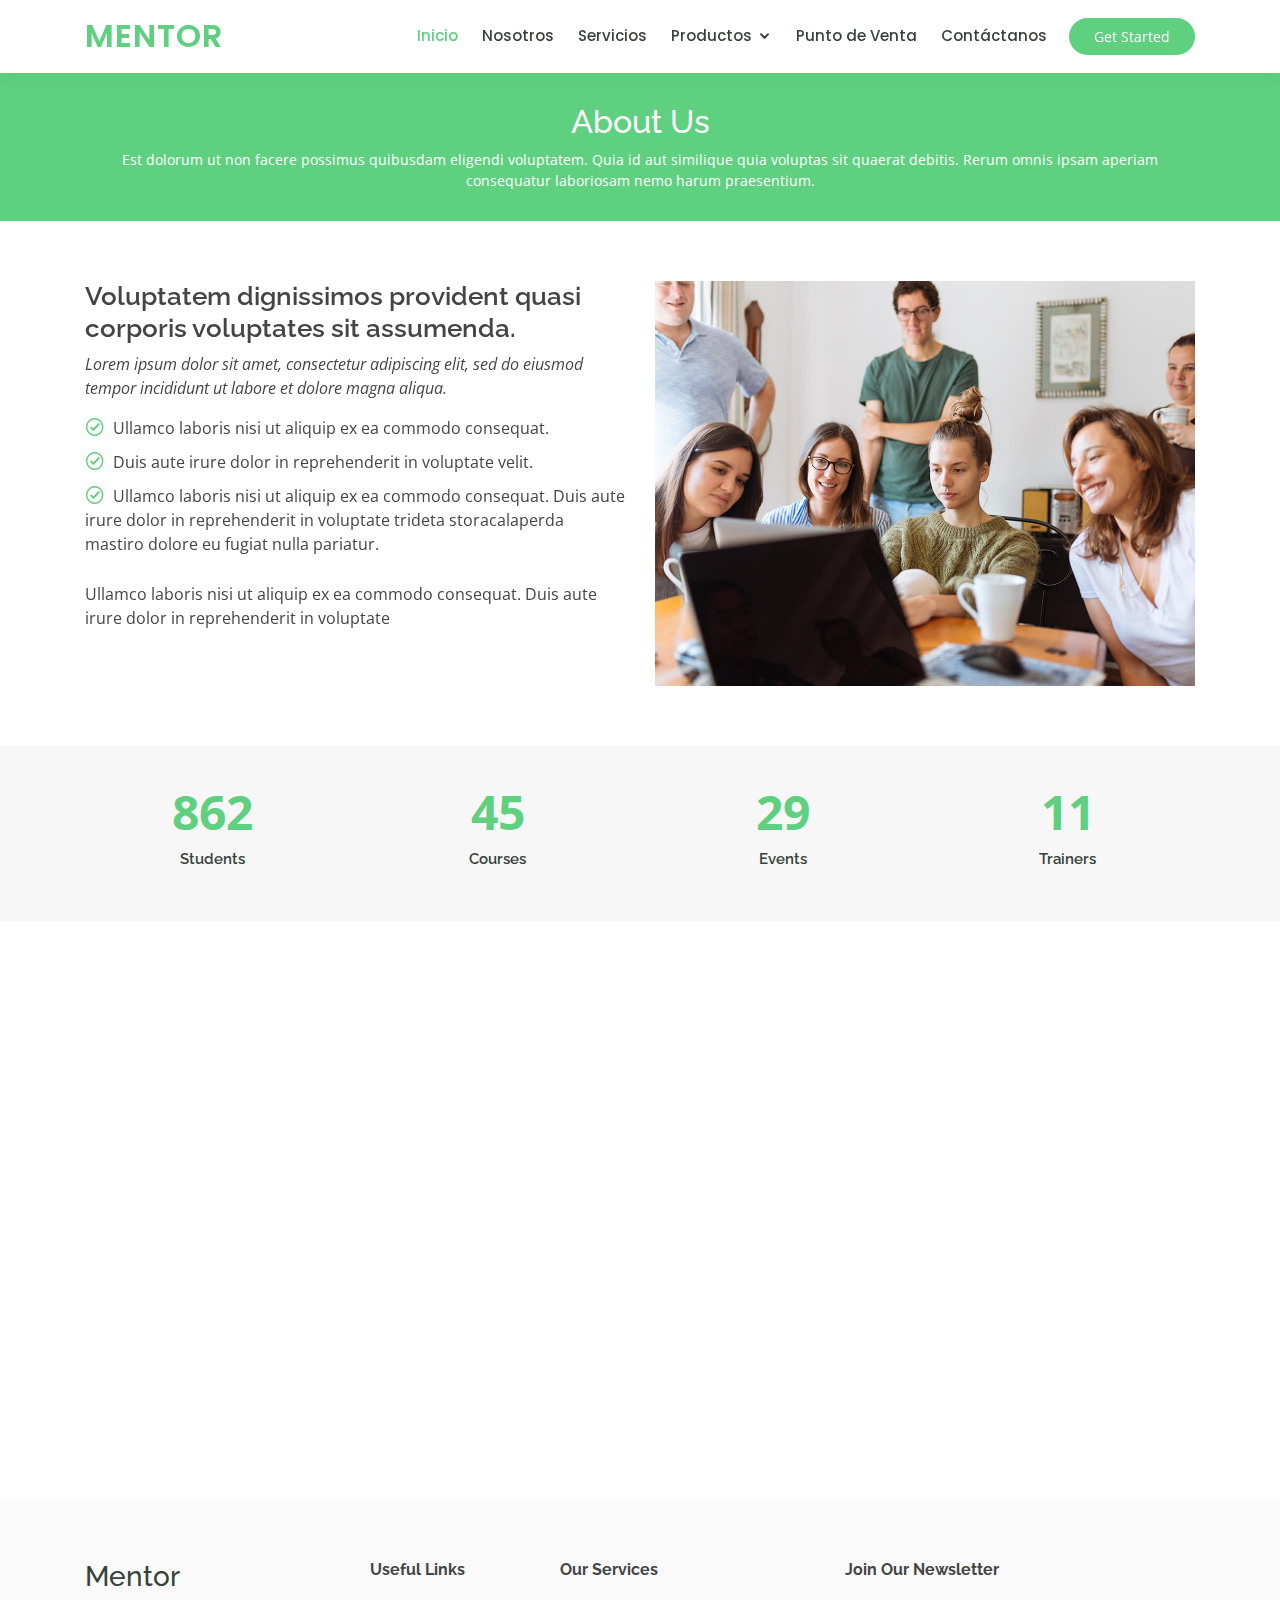
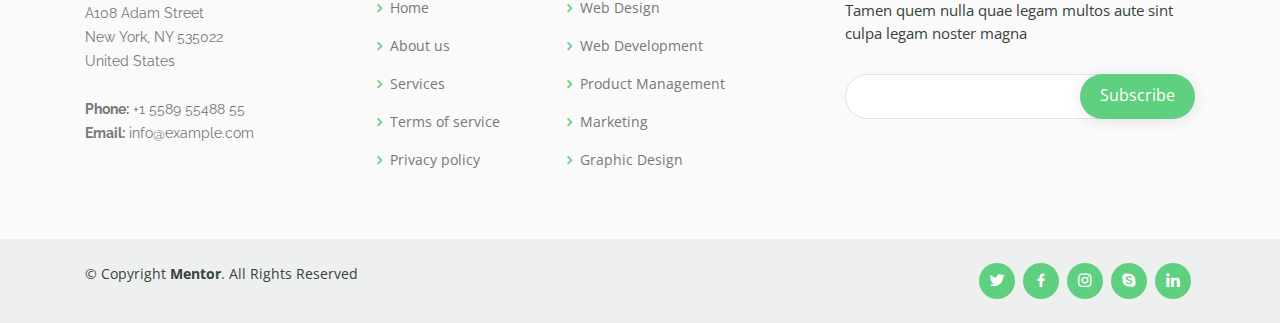
==== about.html @ 775a9166 "menu" ====
<!DOCTYPE html>
<html lang="en">

<head>
  <meta charset="utf-8">
  <meta content="width=device-width, initial-scale=1.0" name="viewport">

  <title>Meison Homecenter - Nosotros</title>
  <meta content="" name="descriptison">
  <meta content="" name="keywords">

  <!-- Favicons -->
  <link href="assets/img/favicon.png" rel="icon">
  <link href="assets/img/apple-touch-icon.png" rel="apple-touch-icon">

  <!-- Google Fonts -->
  <link href="https://fonts.googleapis.com/css?family=Open+Sans:300,300i,400,400i,600,600i,700,700i|Raleway:300,300i,400,400i,500,500i,600,600i,700,700i|Poppins:300,300i,400,400i,500,500i,600,600i,700,700i" rel="stylesheet">

  <!-- Vendor CSS Files -->
  <link href="assets/vendor/bootstrap/css/bootstrap.min.css" rel="stylesheet">
  <link href="assets/vendor/icofont/icofont.min.css" rel="stylesheet">
  <link href="assets/vendor/boxicons/css/boxicons.min.css" rel="stylesheet">
  <link href="assets/vendor/remixicon/remixicon.css" rel="stylesheet">
  <link href="assets/vendor/owl.carousel/assets/owl.carousel.min.css" rel="stylesheet">
  <link href="assets/vendor/animate.css/animate.min.css" rel="stylesheet">
  <link href="assets/vendor/aos/aos.css" rel="stylesheet">

  <!-- Template Main CSS File -->
  <link href="assets/css/style.css" rel="stylesheet">

  <!-- =======================================================
  * Template Name: Mentor - v2.1.0
  * Template URL: https://bootstrapmade.com/mentor-free-education-bootstrap-theme/
  * Author: BootstrapMade.com
  * License: https://bootstrapmade.com/license/
  ======================================================== -->
</head>

<body>

  <!-- ======= Header ======= -->
  <header id="header" class="fixed-top">
    <div class="container d-flex align-items-center">

      <h1 class="logo mr-auto"><a href="index.html">Mentor</a></h1>
      <!-- Uncomment below if you prefer to use an image logo -->
      <!-- <a href="index.html" class="logo mr-auto"><img src="assets/img/logo.png" alt="" class="img-fluid"></a>-->

      <nav class="nav-menu d-none d-lg-block">
        <ul>
          <li class="active"><a href="index.html">Inicio</a></li>
          <li><a href="about.html">Nosotros</a></li>
         
          <li><a href="trainers.html">Servicios</a></li>
          
          <li class="drop-down"><a href="">Productos</a>
            <ul>
              <li><a href="#">Subacategotia</a></li>
              <li class="drop-down"><a href="#">Sub 1</a>
                <ul>
                  <li><a href="productos.html">Producto1</a></li>
                  <li><a href="#">Producto1</a></li>
                  <li><a href="#">Producto2</a></li>
                  <li><a href="#">Producto3</a></li>
                  <li><a href="#">Producto4</a></li>
                </ul>
              </li>
              <li><a href="#">Sub 2</a></li>
              <li><a href="#">Sub 3</a></li>
              <li><a href="#">Sub 4</a></li>
            </ul>
          </li>
          <li><a href="courses.html">Punto de Venta</a></li>
          <li><a href="contact.html">Contáctanos</a></li>

        </ul>
      </nav><!-- .nav-menu -->

      <a href="courses.html" class="get-started-btn">Get Started</a>

    </div>
  </header><!-- End Header -->

  <main id="main">
    <!-- ======= Breadcrumbs ======= -->
    <div class="breadcrumbs" data-aos="fade-in">
      <div class="container">
        <h2>About Us</h2>
        <p>Est dolorum ut non facere possimus quibusdam eligendi voluptatem. Quia id aut similique quia voluptas sit quaerat debitis. Rerum omnis ipsam aperiam consequatur laboriosam nemo harum praesentium. </p>
      </div>
    </div><!-- End Breadcrumbs -->

    <!-- ======= About Section ======= -->
    <section id="about" class="about">
      <div class="container" data-aos="fade-up">

        <div class="row">
          <div class="col-lg-6 order-1 order-lg-2" data-aos="fade-left" data-aos-delay="100">
            <img src="assets/img/about.jpg" class="img-fluid" alt="">
          </div>
          <div class="col-lg-6 pt-4 pt-lg-0 order-2 order-lg-1 content">
            <h3>Voluptatem dignissimos provident quasi corporis voluptates sit assumenda.</h3>
            <p class="font-italic">
              Lorem ipsum dolor sit amet, consectetur adipiscing elit, sed do eiusmod tempor incididunt ut labore et dolore
              magna aliqua.
            </p>
            <ul>
              <li><i class="icofont-check-circled"></i> Ullamco laboris nisi ut aliquip ex ea commodo consequat.</li>
              <li><i class="icofont-check-circled"></i> Duis aute irure dolor in reprehenderit in voluptate velit.</li>
              <li><i class="icofont-check-circled"></i> Ullamco laboris nisi ut aliquip ex ea commodo consequat. Duis aute irure dolor in reprehenderit in voluptate trideta storacalaperda mastiro dolore eu fugiat nulla pariatur.</li>
            </ul>
            <p>
              Ullamco laboris nisi ut aliquip ex ea commodo consequat. Duis aute irure dolor in reprehenderit in voluptate
            </p>

          </div>
        </div>

      </div>
    </section><!-- End About Section -->

    <!-- ======= Counts Section ======= -->
    <section id="counts" class="counts section-bg">
      <div class="container">

        <div class="row counters">

          <div class="col-lg-3 col-6 text-center">
            <span data-toggle="counter-up">1232</span>
            <p>Students</p>
          </div>

          <div class="col-lg-3 col-6 text-center">
            <span data-toggle="counter-up">64</span>
            <p>Courses</p>
          </div>

          <div class="col-lg-3 col-6 text-center">
            <span data-toggle="counter-up">42</span>
            <p>Events</p>
          </div>

          <div class="col-lg-3 col-6 text-center">
            <span data-toggle="counter-up">15</span>
            <p>Trainers</p>
          </div>

        </div>

      </div>
    </section><!-- End Counts Section -->

    <!-- ======= Testimonials Section ======= -->
    <section id="testimonials" class="testimonials">
      <div class="container" data-aos="fade-up">

        <div class="section-title">
          <h2>Testimonials</h2>
          <p>What are they saying</p>
        </div>

        <div class="owl-carousel testimonials-carousel" data-aos="zoom-in" data-aos-delay="100">

          <div class="testimonial-wrap">
            <div class="testimonial-item">
              <img src="assets/img/testimonials/testimonials-1.jpg" class="testimonial-img" alt="">
              <h3>Saul Goodman</h3>
              <h4>Ceo &amp; Founder</h4>
              <p>
                <i class="bx bxs-quote-alt-left quote-icon-left"></i>
                Proin iaculis purus consequat sem cure digni ssim donec porttitora entum suscipit rhoncus. Accusantium quam, ultricies eget id, aliquam eget nibh et. Maecen aliquam, risus at semper.
                <i class="bx bxs-quote-alt-right quote-icon-right"></i>
              </p>
            </div>
          </div>

          <div class="testimonial-wrap">
            <div class="testimonial-item">
              <img src="assets/img/testimonials/testimonials-2.jpg" class="testimonial-img" alt="">
              <h3>Sara Wilsson</h3>
              <h4>Designer</h4>
              <p>
                <i class="bx bxs-quote-alt-left quote-icon-left"></i>
                Export tempor illum tamen malis malis eram quae irure esse labore quem cillum quid cillum eram malis quorum velit fore eram velit sunt aliqua noster fugiat irure amet legam anim culpa.
                <i class="bx bxs-quote-alt-right quote-icon-right"></i>
              </p>
            </div>
          </div>

          <div class="testimonial-wrap">
            <div class="testimonial-item">
              <img src="assets/img/testimonials/testimonials-3.jpg" class="testimonial-img" alt="">
              <h3>Jena Karlis</h3>
              <h4>Store Owner</h4>
              <p>
                <i class="bx bxs-quote-alt-left quote-icon-left"></i>
                Enim nisi quem export duis labore cillum quae magna enim sint quorum nulla quem veniam duis minim tempor labore quem eram duis noster aute amet eram fore quis sint minim.
                <i class="bx bxs-quote-alt-right quote-icon-right"></i>
              </p>
            </div>
          </div>

          <div class="testimonial-wrap">
            <div class="testimonial-item">
              <img src="assets/img/testimonials/testimonials-4.jpg" class="testimonial-img" alt="">
              <h3>Matt Brandon</h3>
              <h4>Freelancer</h4>
              <p>
                <i class="bx bxs-quote-alt-left quote-icon-left"></i>
                Fugiat enim eram quae cillum dolore dolor amet nulla culpa multos export minim fugiat minim velit minim dolor enim duis veniam ipsum anim magna sunt elit fore quem dolore labore illum veniam.
                <i class="bx bxs-quote-alt-right quote-icon-right"></i>
              </p>
            </div>
          </div>

          <div class="testimonial-wrap">
            <div class="testimonial-item">
              <img src="assets/img/testimonials/testimonials-5.jpg" class="testimonial-img" alt="">
              <h3>John Larson</h3>
              <h4>Entrepreneur</h4>
              <p>
                <i class="bx bxs-quote-alt-left quote-icon-left"></i>
                Quis quorum aliqua sint quem legam fore sunt eram irure aliqua veniam tempor noster veniam enim culpa labore duis sunt culpa nulla illum cillum fugiat legam esse veniam culpa fore nisi cillum quid.
                <i class="bx bxs-quote-alt-right quote-icon-right"></i>
              </p>
            </div>
          </div>

        </div>

      </div>
    </section><!-- End Testimonials Section -->

  </main><!-- End #main -->

  <!-- ======= Footer ======= -->
  <footer id="footer">

    <div class="footer-top">
      <div class="container">
        <div class="row">

          <div class="col-lg-3 col-md-6 footer-contact">
            <h3>Mentor</h3>
            <p>
              A108 Adam Street <br>
              New York, NY 535022<br>
              United States <br><br>
              <strong>Phone:</strong> +1 5589 55488 55<br>
              <strong>Email:</strong> info@example.com<br>
            </p>
          </div>

          <div class="col-lg-2 col-md-6 footer-links">
            <h4>Useful Links</h4>
            <ul>
              <li><i class="bx bx-chevron-right"></i> <a href="#">Home</a></li>
              <li><i class="bx bx-chevron-right"></i> <a href="#">About us</a></li>
              <li><i class="bx bx-chevron-right"></i> <a href="#">Services</a></li>
              <li><i class="bx bx-chevron-right"></i> <a href="#">Terms of service</a></li>
              <li><i class="bx bx-chevron-right"></i> <a href="#">Privacy policy</a></li>
            </ul>
          </div>

          <div class="col-lg-3 col-md-6 footer-links">
            <h4>Our Services</h4>
            <ul>
              <li><i class="bx bx-chevron-right"></i> <a href="#">Web Design</a></li>
              <li><i class="bx bx-chevron-right"></i> <a href="#">Web Development</a></li>
              <li><i class="bx bx-chevron-right"></i> <a href="#">Product Management</a></li>
              <li><i class="bx bx-chevron-right"></i> <a href="#">Marketing</a></li>
              <li><i class="bx bx-chevron-right"></i> <a href="#">Graphic Design</a></li>
            </ul>
          </div>

          <div class="col-lg-4 col-md-6 footer-newsletter">
            <h4>Join Our Newsletter</h4>
            <p>Tamen quem nulla quae legam multos aute sint culpa legam noster magna</p>
            <form action="" method="post">
              <input type="email" name="email"><input type="submit" value="Subscribe">
            </form>
          </div>

        </div>
      </div>
    </div>

    <div class="container d-md-flex py-4">

      <div class="mr-md-auto text-center text-md-left">
        <div class="copyright">
          &copy; Copyright <strong><span>Mentor</span></strong>. All Rights Reserved
        </div>
        
      </div>
      <div class="social-links text-center text-md-right pt-3 pt-md-0">
        <a href="#" class="twitter"><i class="bx bxl-twitter"></i></a>
        <a href="#" class="facebook"><i class="bx bxl-facebook"></i></a>
        <a href="#" class="instagram"><i class="bx bxl-instagram"></i></a>
        <a href="#" class="google-plus"><i class="bx bxl-skype"></i></a>
        <a href="#" class="linkedin"><i class="bx bxl-linkedin"></i></a>
      </div>
    </div>
  </footer><!-- End Footer -->

  <a href="#" class="back-to-top"><i class="bx bx-up-arrow-alt"></i></a>
  <div id="preloader"></div>

  <!-- Vendor JS Files -->
  <script src="assets/vendor/jquery/jquery.min.js"></script>
  <script src="assets/vendor/bootstrap/js/bootstrap.bundle.min.js"></script>
  <script src="assets/vendor/jquery.easing/jquery.easing.min.js"></script>
  <script src="assets/vendor/php-email-form/validate.js"></script>
  <script src="assets/vendor/waypoints/jquery.waypoints.min.js"></script>
  <script src="assets/vendor/counterup/counterup.min.js"></script>
  <script src="assets/vendor/owl.carousel/owl.carousel.min.js"></script>
  <script src="assets/vendor/aos/aos.js"></script>

  <!-- Template Main JS File -->
  <script src="assets/js/main.js"></script>

</body>

</html>
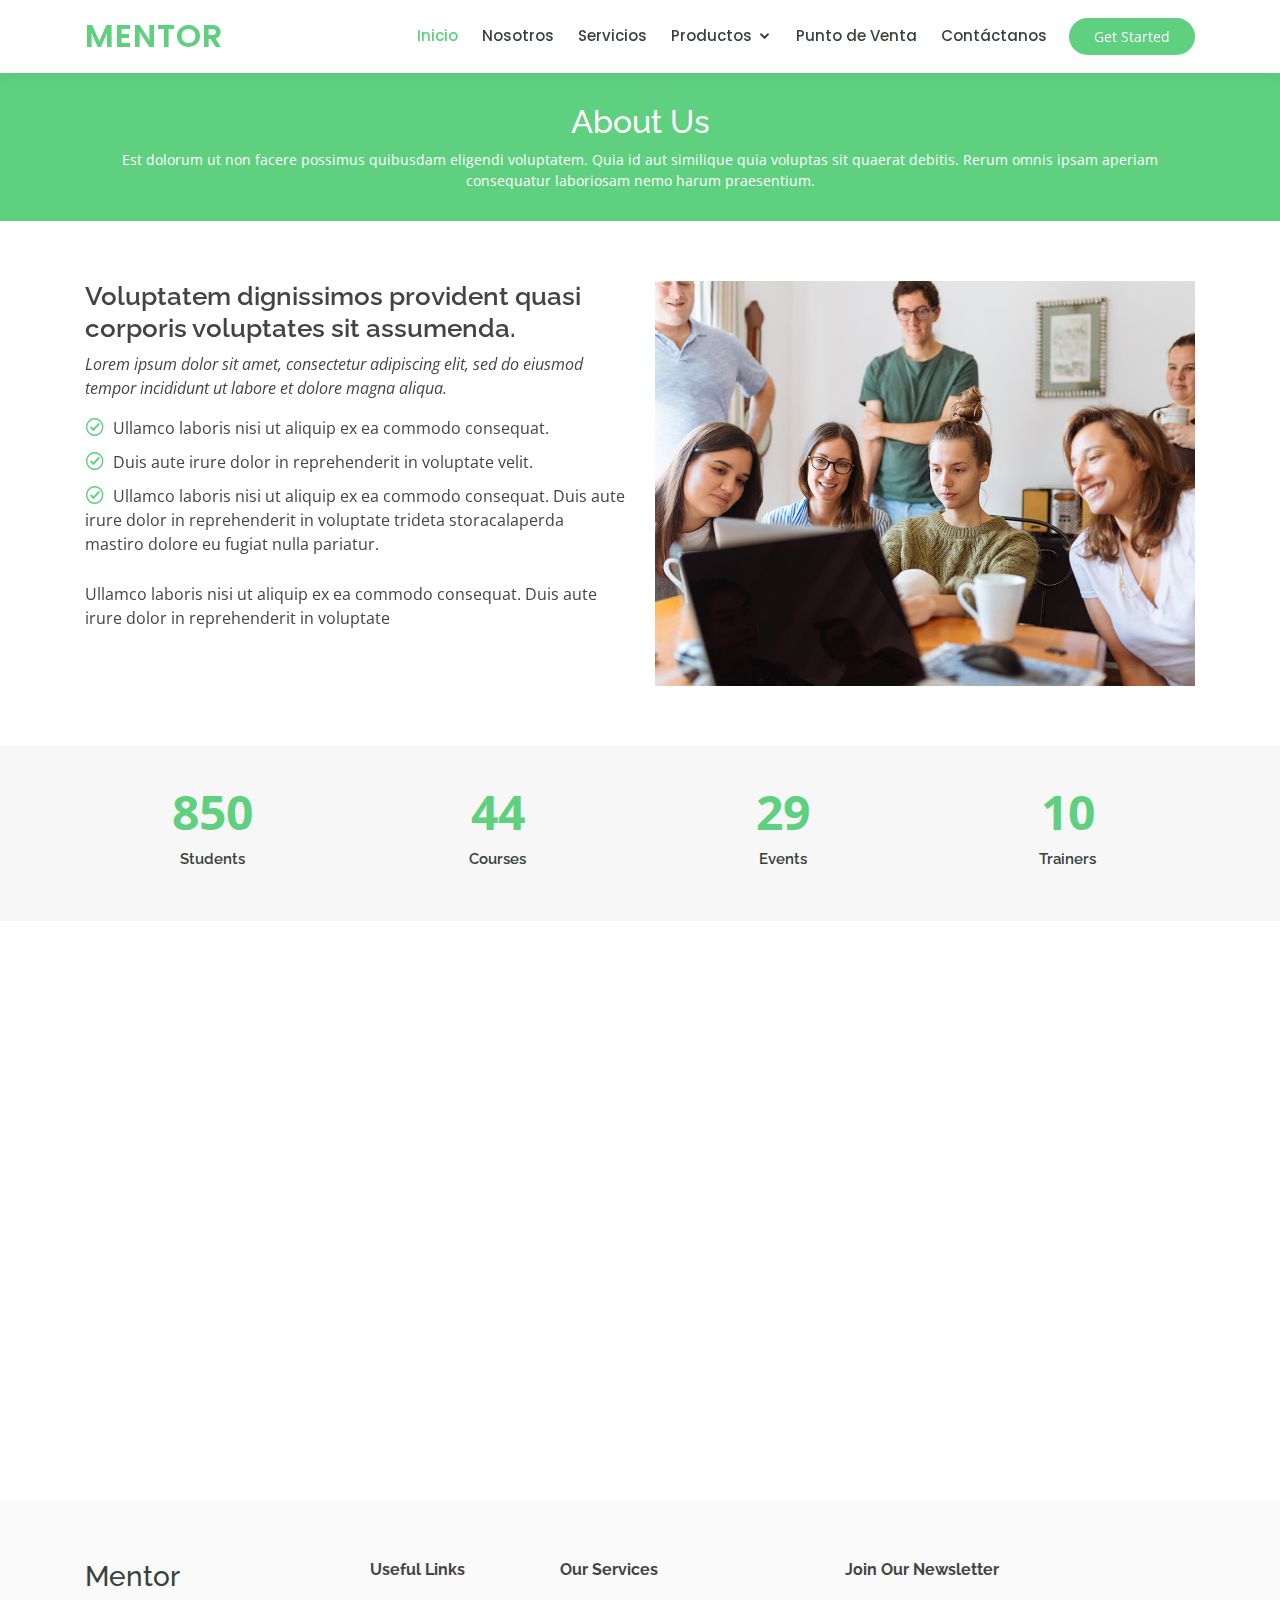
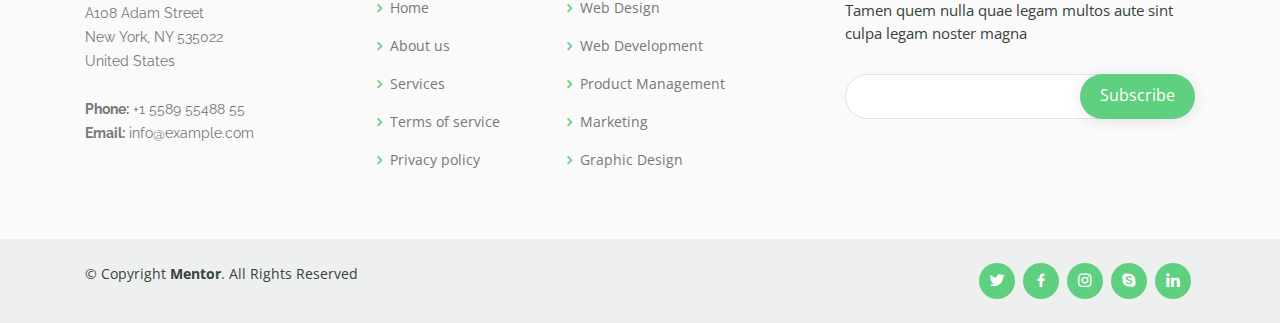
==== commit c837af0c: "corección gramática" ====
--- a/about.html
+++ b/about.html
@@ -55,7 +55,7 @@
           
           <li class="drop-down"><a href="">Productos</a>
             <ul>
-              <li><a href="#">Subacategotia</a></li>
+              <li><a href="#">Subcategotia</a></li>
               <li class="drop-down"><a href="#">Sub 1</a>
                 <ul>
                   <li><a href="productos.html">Producto1</a></li>
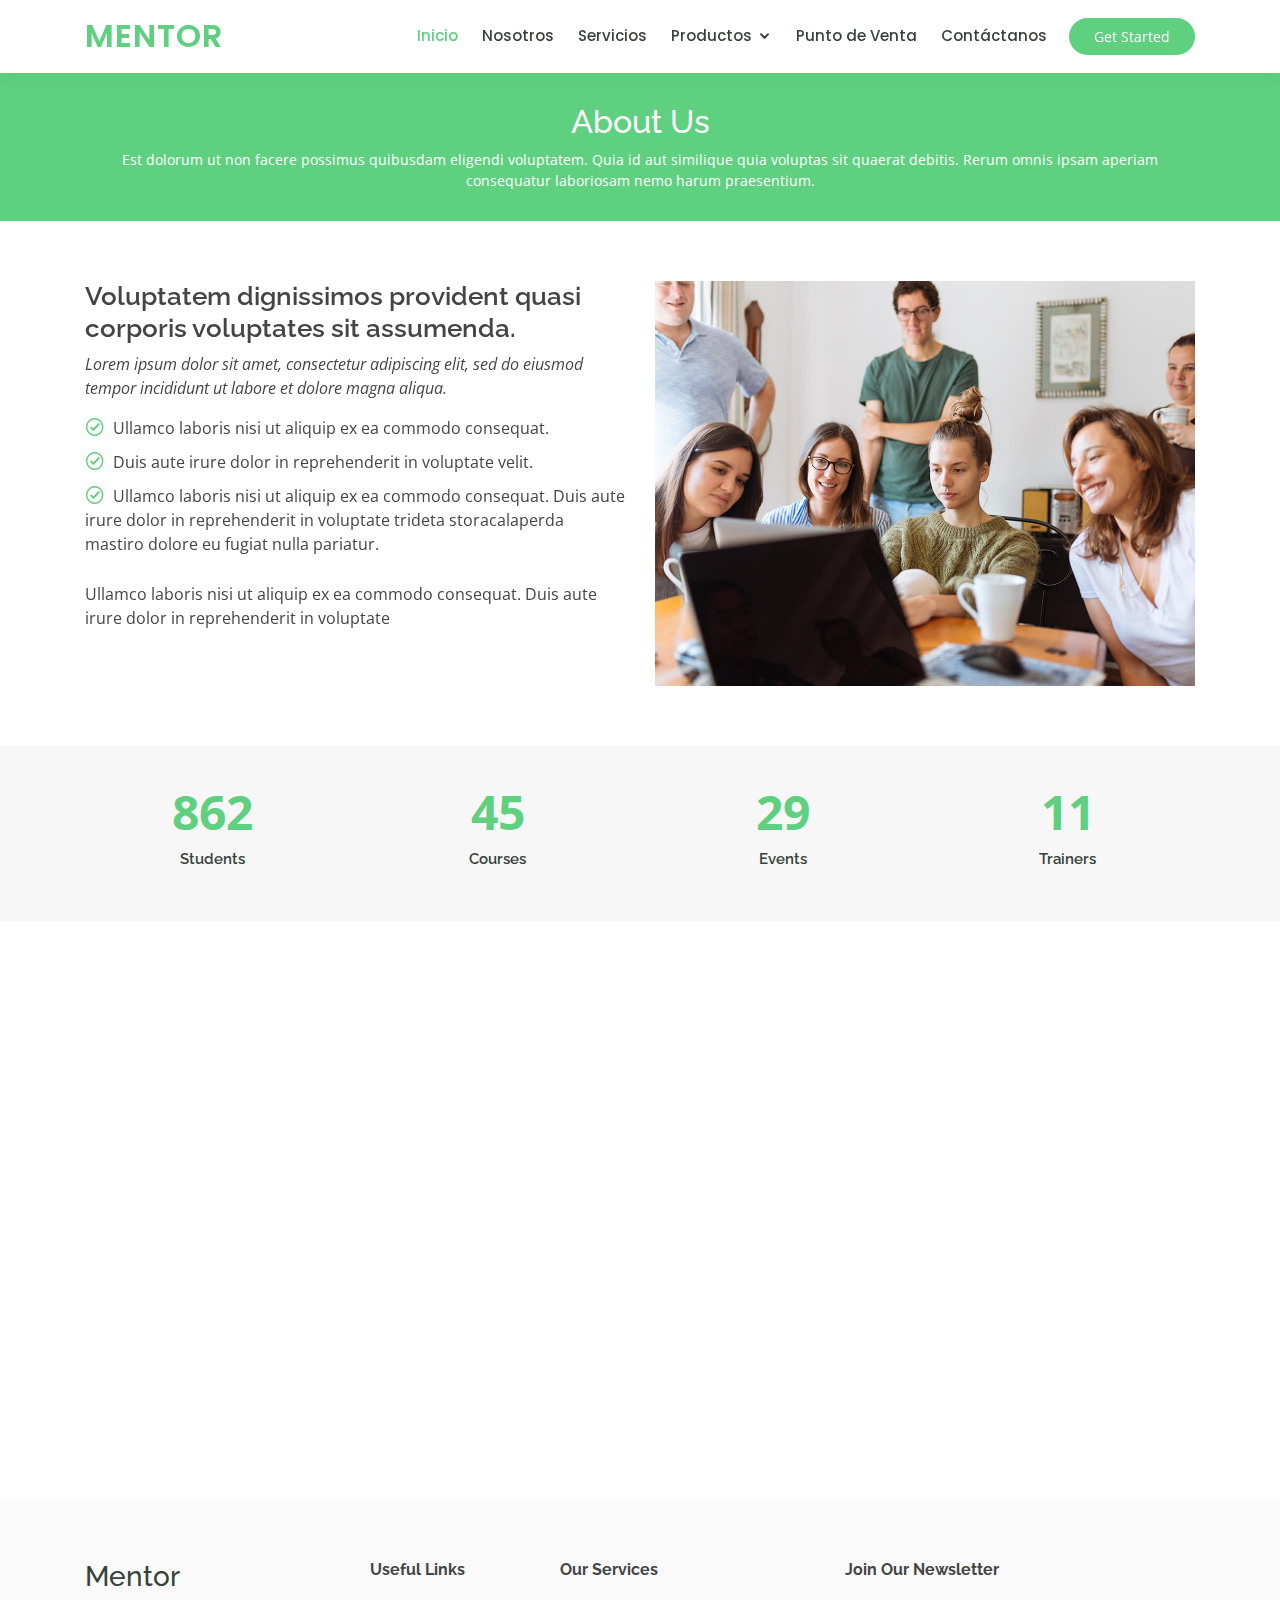
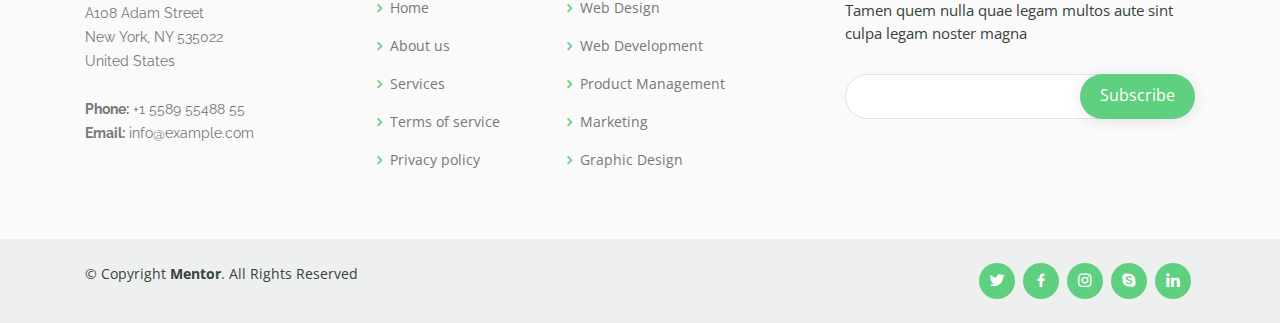
==== commit 4cd75cfa: "sub" ====
--- a/about.html
+++ b/about.html
@@ -55,7 +55,7 @@
           
           <li class="drop-down"><a href="">Productos</a>
             <ul>
-              <li><a href="#">Subcategotia</a></li>
+              
               <li class="drop-down"><a href="#">Sub 1</a>
                 <ul>
                   <li><a href="productos.html">Producto1</a></li>
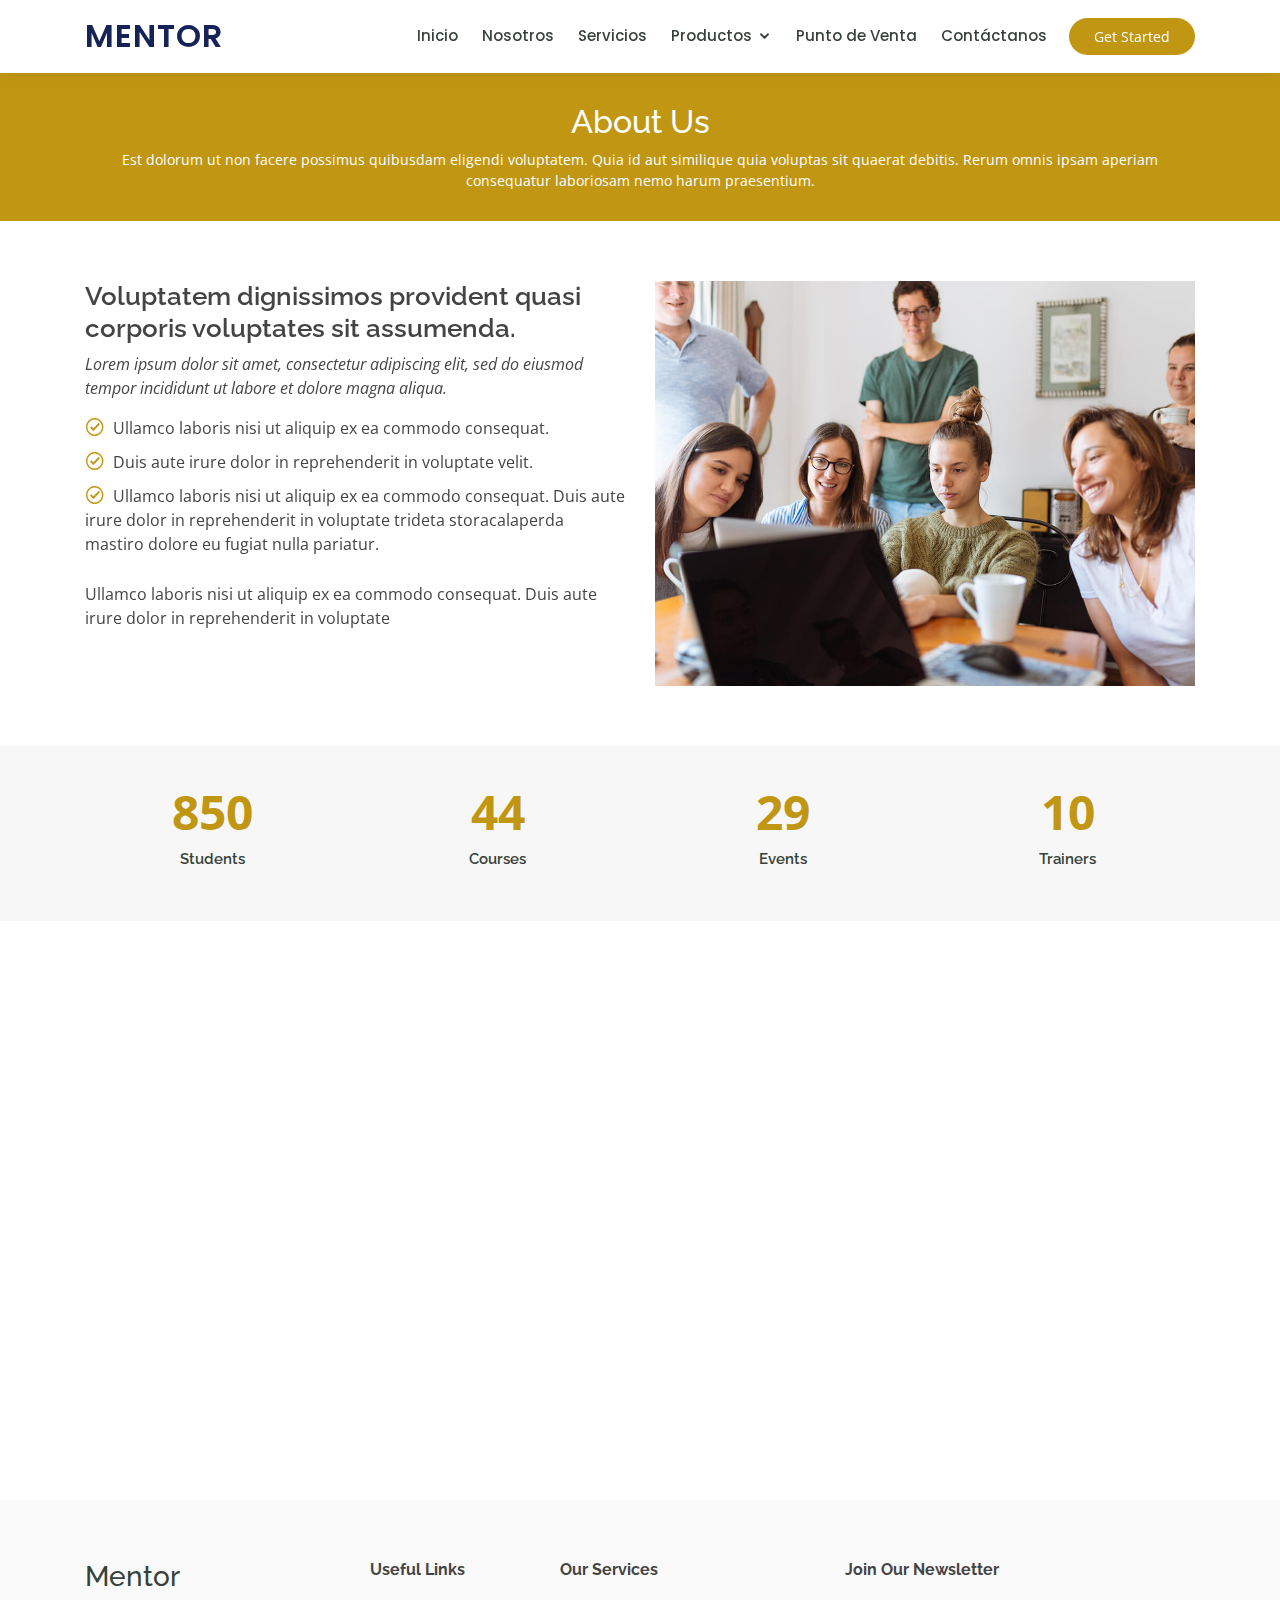
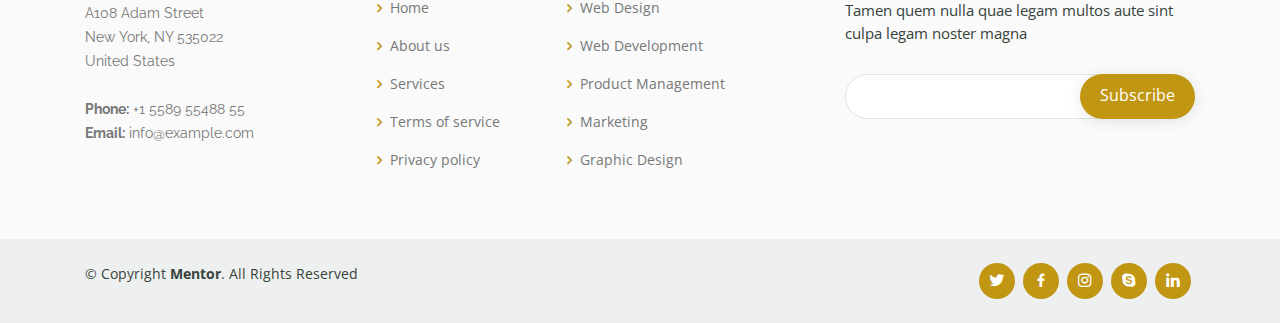
==== commit 8d78dd85: "active borrado" ====
--- a/about.html
+++ b/about.html
@@ -48,7 +48,7 @@
 
       <nav class="nav-menu d-none d-lg-block">
         <ul>
-          <li class="active"><a href="index.html">Inicio</a></li>
+          <li ><a href="index.html">Inicio</a></li>
           <li><a href="about.html">Nosotros</a></li>
          
           <li><a href="trainers.html">Servicios</a></li>
--- a/assets/css/style.css
+++ b/assets/css/style.css
@@ -134,7 +134,7 @@
 }
 
 #header .logo a {
-  color: #5fcf80;
+  color: #162357;
 }
 
 #header .logo img {
@@ -178,7 +178,7 @@
 }
 
 .nav-menu a:hover, .nav-menu .active > a, .nav-menu li:hover > a {
-  color: #5fcf80;
+  color: #C19612;
 }
 
 .nav-menu .drop-down ul {
@@ -216,7 +216,7 @@
 }
 
 .nav-menu .drop-down ul a:hover, .nav-menu .drop-down ul .active > a, .nav-menu .drop-down ul li:hover > a {
-  color: #5fcf80;
+  color: #C19612;
 }
 
 .nav-menu .drop-down > a:after {
@@ -262,7 +262,7 @@
 /* Get Startet Button */
 .get-started-btn {
   margin-left: 22px;
-  background: #5fcf80;
+  background: #C19612;
   color: #fff;
   border-radius: 50px;
   padding: 8px 25px;
@@ -273,7 +273,7 @@
 }
 
 .get-started-btn:hover {
-  background: #3ac162;
+  background: #C19612;
   color: #fff;
 }
 
@@ -336,7 +336,7 @@
 }
 
 .mobile-nav a:hover, .mobile-nav .active > a, .mobile-nav li:hover > a {
-  color: #5fcf80;
+  color: #C19612;
   text-decoration: none;
 }
 
@@ -451,8 +451,8 @@
 }
 
 #hero .btn-get-started:hover {
-  background: #5fcf80;
-  border: 2px solid #5fcf80;
+  background: #C19612;
+  border: 2px solid #C19612;
 }
 
 @media (min-width: 1024px) {
@@ -508,7 +508,7 @@
   width: 120px;
   height: 1px;
   display: inline-block;
-  background: #9ae1af;
+  background: #C19612;
   margin: 4px 10px;
 }
 
@@ -525,7 +525,7 @@
 .breadcrumbs {
   margin-top: 73px;
   text-align: center;
-  background: #5fcf80;
+  background: #C19612;
   padding: 30px 0;
   color: #fff;
 }
@@ -566,11 +566,11 @@
 .about .content ul i {
   font-size: 20px;
   padding-right: 4px;
-  color: #5fcf80;
+  color: #C19612;
 }
 
 .about .content .learn-more-btn {
-  background: #5fcf80;
+  background: #C19612;
   color: #fff;
   border-radius: 50px;
   padding: 8px 25px 9px 25px;
@@ -581,7 +581,7 @@
 }
 
 .about .content .learn-more-btn:hover {
-  background: #3ac162;
+  background: #C19612;
   color: #fff;
 }
 
@@ -602,7 +602,7 @@
 .counts .counters span {
   font-size: 48px;
   display: block;
-  color: #5fcf80;
+  color: #C19612;
   font-weight: 700;
 }
 
@@ -620,7 +620,7 @@
 --------------------------------------------------------------*/
 .why-us .content {
   padding: 30px;
-  background: #5fcf80;
+  background: #C19612;
   border-radius: 4px;
   color: #fff;
 }
@@ -649,7 +649,7 @@
 }
 
 .why-us .content .more-btn:hover {
-  color: #5fcf80;
+  color: #C19612;
   background: #fff;
 }
 
@@ -664,7 +664,7 @@
 .why-us .icon-boxes .icon-box i {
   font-size: 32px;
   padding: 18px;
-  color: #5fcf80;
+  color: #C19612;
   margin-bottom: 30px;
   background: #ecf9f0;
   border-radius: 50px;
@@ -716,11 +716,11 @@
 }
 
 .features .icon-box:hover {
-  border-color: #5fcf80;
+  border-color: #C19612;
 }
 
 .features .icon-box:hover h3 a {
-  color: #5fcf80;
+  color: #C19612;
 }
 
 /*--------------------------------------------------------------
@@ -746,7 +746,7 @@
 }
 
 .courses .course-content h3 a:hover {
-  color: #5fcf80;
+  color: #C19612;
 }
 
 .courses .course-content p {
@@ -756,7 +756,7 @@
 
 .courses .course-content h4 {
   font-size: 14px;
-  background: #5fcf80;
+  background: #C19612;
   padding: 7px 14px;
   color: #fff;
   margin: 0;
@@ -838,7 +838,7 @@
 }
 
 .trainers .member .social a:hover {
-  color: #5fcf80;
+  color: #C19612;
 }
 
 .trainers .member .social i {
@@ -922,7 +922,7 @@
 }
 
 .testimonials .owl-dot.active {
-  background-color: #5fcf80 !important;
+  background-color: #C19612 !important;
 }
 
 @media (max-width: 767px) {
@@ -967,7 +967,7 @@
   display: block;
   width: 60px;
   height: 1px;
-  background: #5fcf80;
+  background: #C19612;
   bottom: 0;
   left: 0;
 }
@@ -1018,12 +1018,12 @@
 }
 
 .cource-details-tabs .nav-link:hover {
-  color: #5fcf80;
+  color: #C19612;
 }
 
 .cource-details-tabs .nav-link.active {
-  color: #5fcf80;
-  border-color: #5fcf80;
+  color: #C19612;
+  border-color: #C19612;
 }
 
 .cource-details-tabs .tab-pane.active {
@@ -1053,7 +1053,7 @@
   }
   .cource-details-tabs .nav-link.active {
     color: #fff;
-    background: #5fcf80;
+    background: #C19612;
   }
 }
 
@@ -1114,7 +1114,7 @@
 }
 
 .events .read-more a:hover {
-  color: #5fcf80;
+  color: #C19612;
 }
 
 .events .card:hover img {
@@ -1122,11 +1122,11 @@
 }
 
 .events .card:hover .card-body {
-  border-color: #5fcf80;
+  border-color: #C19612;
 }
 
 .events .card:hover .card-body .card-title a {
-  color: #5fcf80;
+  color: #C19612;
 }
 
 /*--------------------------------------------------------------
@@ -1154,7 +1154,7 @@
 
 .pricing h4 {
   font-size: 36px;
-  color: #5fcf80;
+  color: #C19612;
   font-weight: 600;
   font-family: "Poppins", sans-serif;
   margin-bottom: 20px;
@@ -1186,7 +1186,7 @@
 }
 
 .pricing ul i {
-  color: #5fcf80;
+  color: #C19612;
   font-size: 18px;
   padding-right: 4px;
 }
@@ -1204,7 +1204,7 @@
 }
 
 .pricing .btn-buy {
-  background: #5fcf80;
+  background: #C19612;
   display: inline-block;
   padding: 8px 35px;
   border-radius: 50px;
@@ -1218,12 +1218,12 @@
 }
 
 .pricing .btn-buy:hover {
-  background: #3ac162;
+  background: #866707;
 }
 
 .pricing .featured h3 {
   color: #fff;
-  background: #5fcf80;
+  background: #C19612;
 }
 
 .pricing .advanced {
@@ -1235,7 +1235,7 @@
   z-index: 1;
   font-size: 14px;
   padding: 1px 0 3px 0;
-  background: #5fcf80;
+  background: #C19612;
   color: #fff;
 }
 
@@ -1253,7 +1253,7 @@
 
 .contact .info i {
   font-size: 20px;
-  color: #5fcf80;
+  color: #C19612;
   float: left;
   width: 44px;
   height: 44px;
@@ -1285,7 +1285,7 @@
 }
 
 .contact .info .email:hover i, .contact .info .address:hover i, .contact .info .phone:hover i {
-  background: #5fcf80;
+  background: #C19612;
   color: #fff;
 }
 
@@ -1322,7 +1322,7 @@
 .contact .php-email-form .sent-message {
   display: none;
   color: #fff;
-  background: #18d26e;
+  background: #705505;
   text-align: center;
   padding: 15px;
   font-weight: 600;
@@ -1342,7 +1342,7 @@
   width: 24px;
   height: 24px;
   margin: 0 10px -6px 0;
-  border: 3px solid #18d26e;
+  border: 3px solid #705505;
   border-top-color: #eee;
   -webkit-animation: animate-loading 1s linear infinite;
   animation: animate-loading 1s linear infinite;
@@ -1451,7 +1451,7 @@
 
 #footer .footer-top .footer-links ul i {
   padding-right: 2px;
-  color: #5fcf80;
+  color: #C19612;
   font-size: 18px;
   line-height: 1;
 }
@@ -1475,7 +1475,7 @@
 
 #footer .footer-top .footer-links ul a:hover {
   text-decoration: none;
-  color: #5fcf80;
+  color: #C19612
 }
 
 #footer .footer-newsletter {
@@ -1515,7 +1515,7 @@
   background: none;
   font-size: 16px;
   padding: 0 20px 2px 20px;
-  background: #5fcf80;
+  background:#C19612;
   color: #fff;
   transition: 0.3s;
   border-radius: 50px;
@@ -1523,7 +1523,7 @@
 }
 
 #footer .footer-newsletter form input[type="submit"]:hover {
-  background: #3ac162;
+  background: #463501   
 }
 
 #footer .credits {
@@ -1532,18 +1532,18 @@
 }
 
 #footer .credits a {
-  color: #3ac162;
+  color: #463501;
   transition: 0.3s;
 }
 
 #footer .credits a:hover {
-  color: #5fcf80;
+  color: #C19612;
 }
 
 #footer .social-links a {
   font-size: 18px;
   display: inline-block;
-  background: #5fcf80;
+  background: #C19612;
   color: #fff;
   line-height: 1;
   padding: 8px 0;
@@ -1556,7 +1556,7 @@
 }
 
 #footer .social-links a:hover {
-  background: #3ac162;
+  background:  #463501;
   color: #fff;
   text-decoration: none;
 }
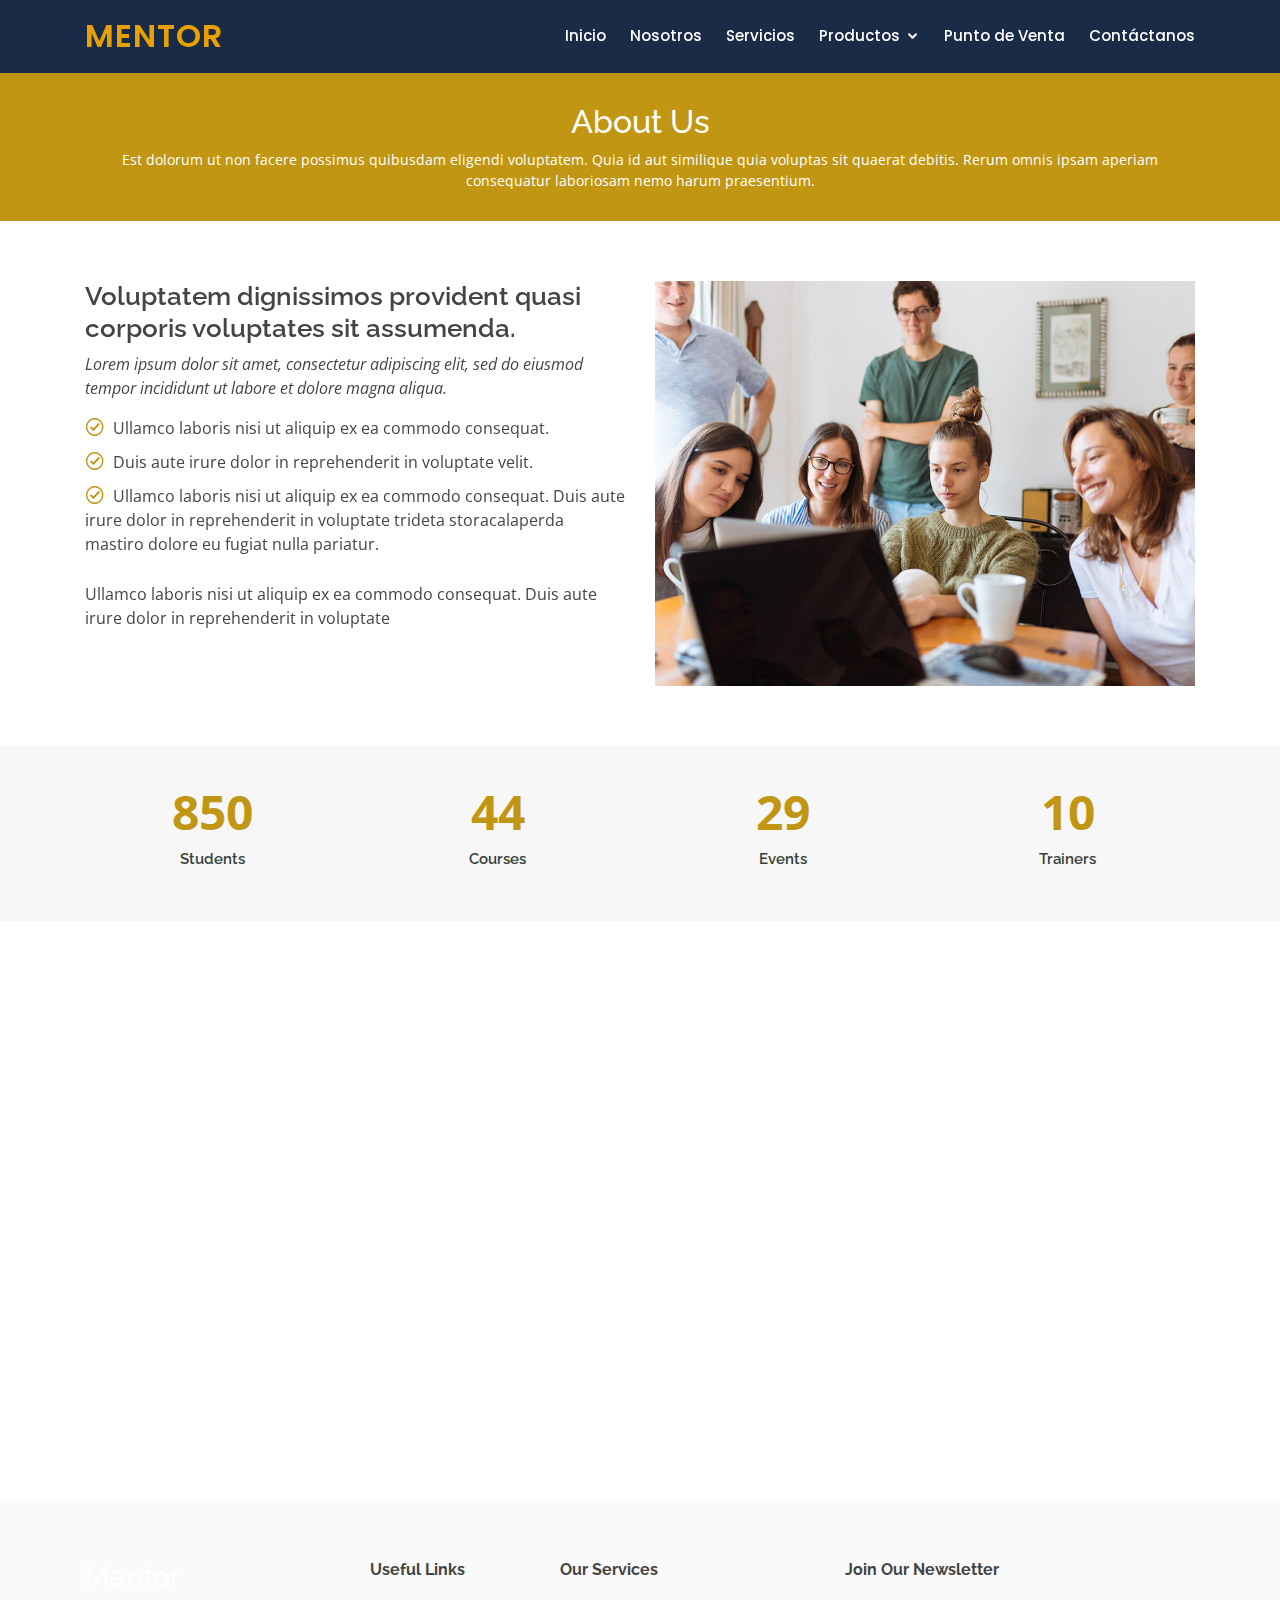
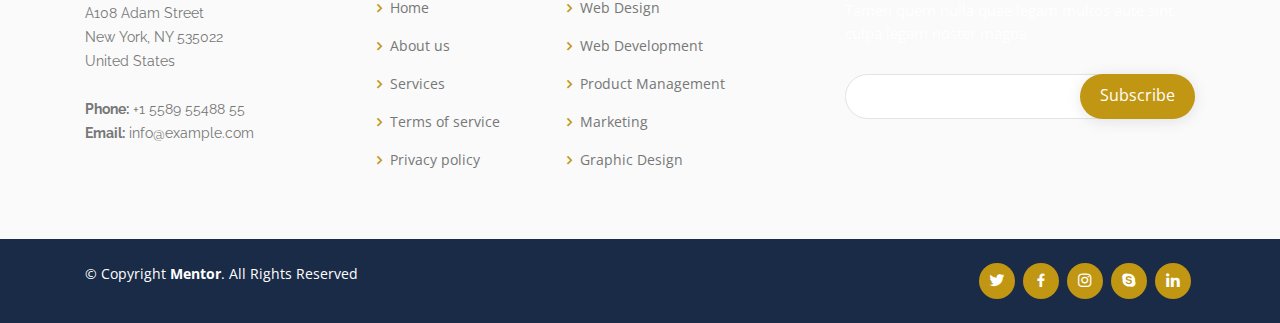
==== commit c1cd4499: "cambiosStyle" ====
--- a/about.html
+++ b/about.html
@@ -9,9 +9,8 @@
   <meta content="" name="descriptison">
   <meta content="" name="keywords">
 
-  <!-- Favicons -->
-  <link href="assets/img/favicon.png" rel="icon">
-  <link href="assets/img/apple-touch-icon.png" rel="apple-touch-icon">
+ <!-- Favicons -->
+ <link href="assets/img/favicon.png" rel="icon">
 
   <!-- Google Fonts -->
   <link href="https://fonts.googleapis.com/css?family=Open+Sans:300,300i,400,400i,600,600i,700,700i|Raleway:300,300i,400,400i,500,500i,600,600i,700,700i|Poppins:300,300i,400,400i,500,500i,600,600i,700,700i" rel="stylesheet">
@@ -28,12 +27,6 @@
   <!-- Template Main CSS File -->
   <link href="assets/css/style.css" rel="stylesheet">
 
-  <!-- =======================================================
-  * Template Name: Mentor - v2.1.0
-  * Template URL: https://bootstrapmade.com/mentor-free-education-bootstrap-theme/
-  * Author: BootstrapMade.com
-  * License: https://bootstrapmade.com/license/
-  ======================================================== -->
 </head>
 
 <body>
@@ -76,7 +69,6 @@
         </ul>
       </nav><!-- .nav-menu -->
 
-      <a href="courses.html" class="get-started-btn">Get Started</a>
 
     </div>
   </header><!-- End Header -->
--- a/assets/css/style.css
+++ b/assets/css/style.css
@@ -1,9 +1,3 @@
-/**
-* Template Name: Mentor - v2.1.0
-* Template URL: https://bootstrapmade.com/mentor-free-education-bootstrap-theme/
-* Author: BootstrapMade.com
-* License: https://bootstrapmade.com/license/
-*/
 
 /*--------------------------------------------------------------
 # General
@@ -115,7 +109,7 @@
 # Header
 --------------------------------------------------------------*/
 #header {
-  background: #fff;
+  background: #1A2B47;
   transition: all 0.5s;
   z-index: 997;
   padding: 15px 0;
@@ -134,7 +128,7 @@
 }
 
 #header .logo a {
-  color: #162357;
+  color: #E8A100;
 }
 
 #header .logo img {
@@ -170,7 +164,7 @@
 .nav-menu a {
   display: block;
   position: relative;
-  color: #37423b;
+  color: white;
   transition: 0.3s;
   font-size: 15px;
   font-family: "Poppins", sans-serif;
@@ -1401,9 +1395,9 @@
 # Footer
 --------------------------------------------------------------*/
 #footer {
-  color: #37423b;
-  font-size: 14px;
-  background: #eef0ef;
+  color: white;
+  font-size: 14px;
+  background: #1A2B47;
 }
 
 #footer .footer-top {
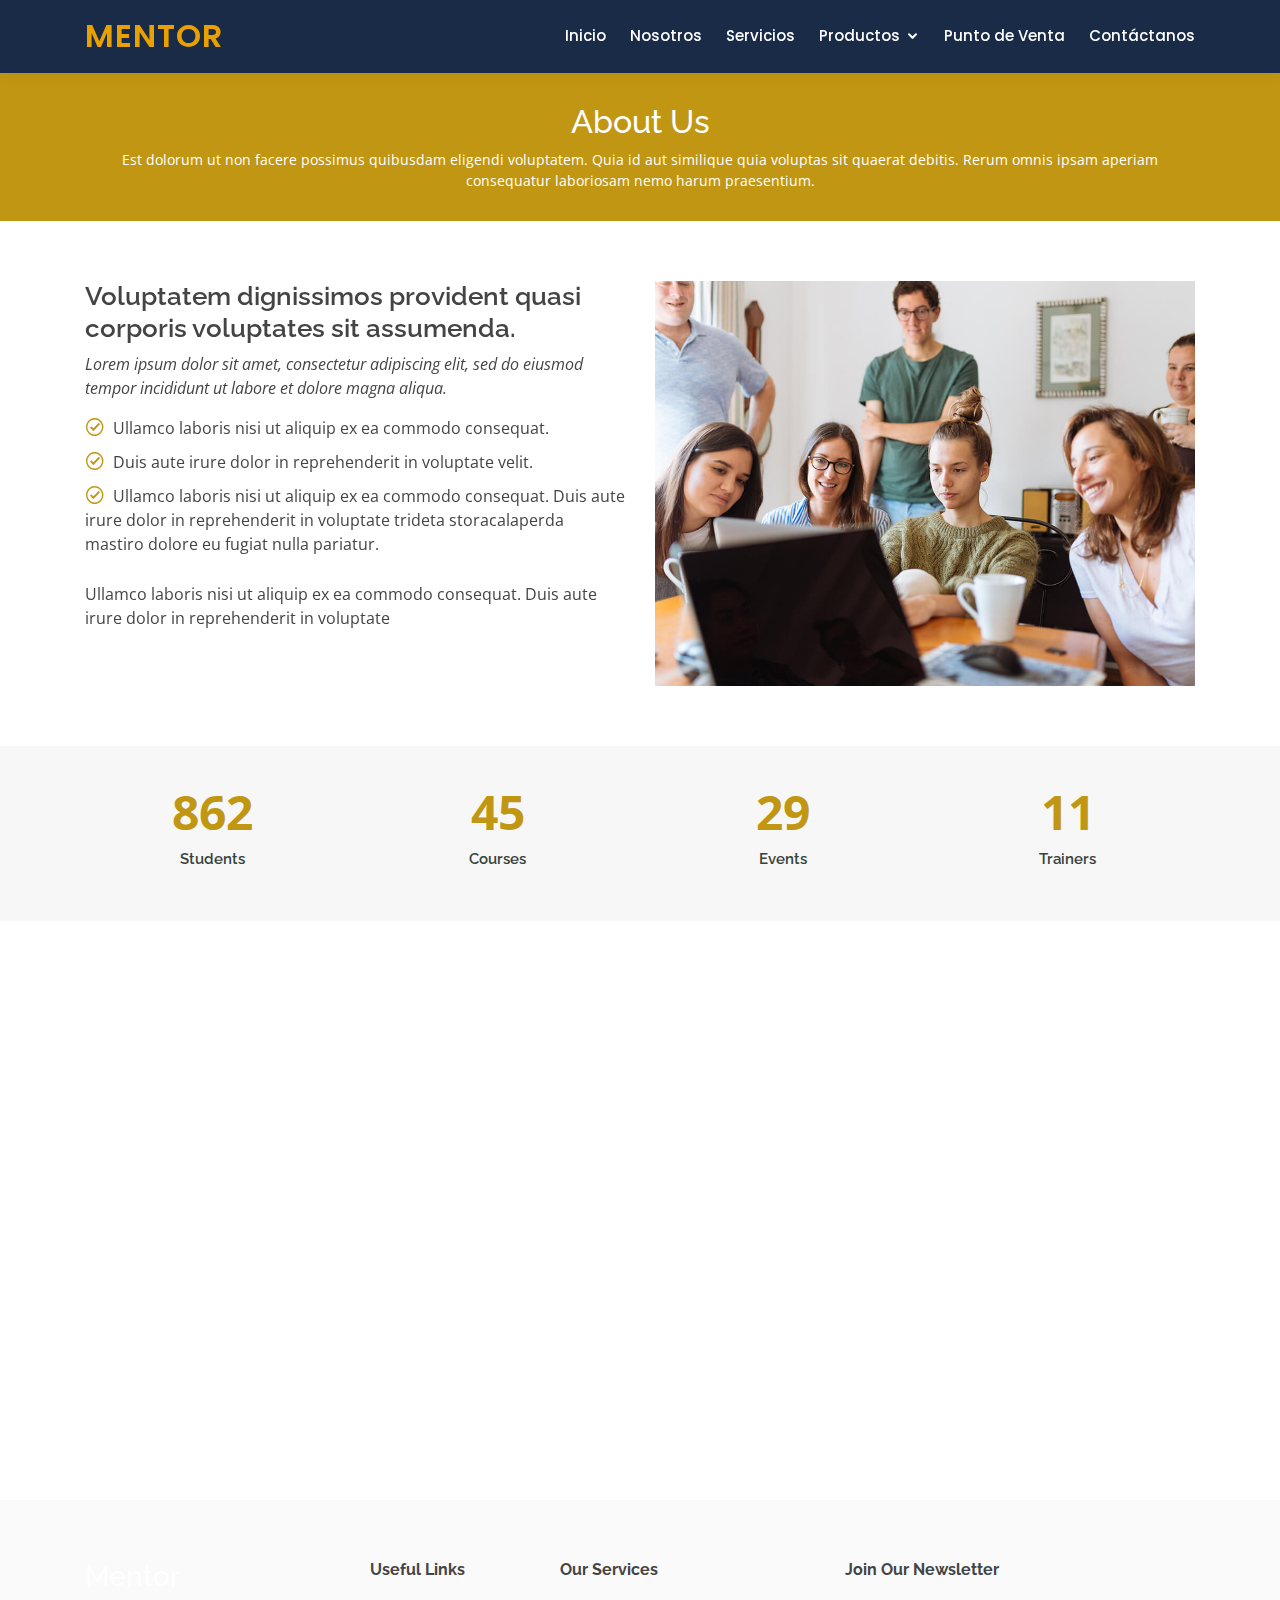
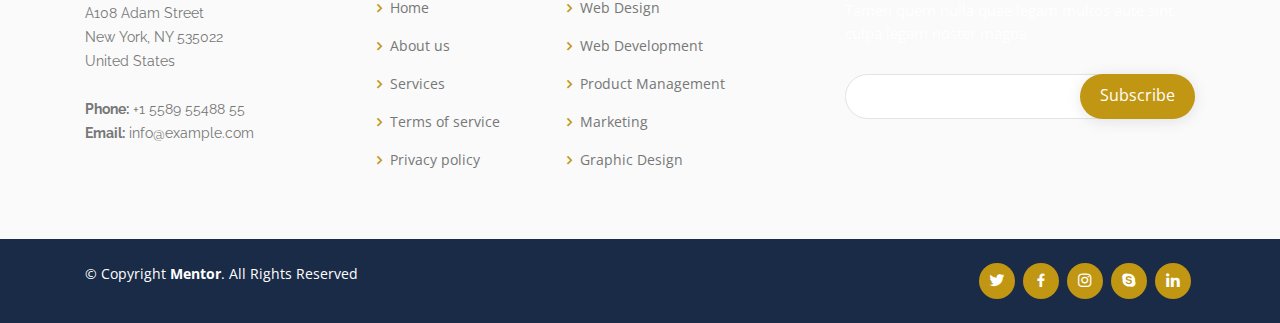
==== commit b7365092: "referencia" ====
--- a/about.html
+++ b/about.html
@@ -63,7 +63,7 @@
               <li><a href="#">Sub 4</a></li>
             </ul>
           </li>
-          <li><a href="courses.html">Punto de Venta</a></li>
+          <li><a href="puntosVenta.html">Punto de Venta</a></li>
           <li><a href="contact.html">Contáctanos</a></li>
 
         </ul>
--- a/assets/css/style.css
+++ b/assets/css/style.css
@@ -524,6 +524,21 @@
   color: #fff;
 }
 
+.breadcrumbsmapa {
+  margin-top: 45px;
+  text-align: center;
+  background: #C19612;
+  padding: 30px 0;
+  color: #fff;
+}
+.breadcrumbsproductos {
+  margin-top: 75px;
+  text-align: center;
+  background: #C19612;
+  padding: 30px 0;
+  color: #fff;
+}
+
 @media (max-width: 992px) {
   .breadcrumbs {
     margin-top: 63px;
@@ -1057,13 +1072,14 @@
 .events .card {
   border: 0;
   padding: 0 30px;
-  margin-bottom: 60px;
+  margin-bottom: 100px;
+  margin-top: -40px;
   position: relative;
 }
 
 .events .card-img {
   width: calc(100% + 60px);
-  margin-left: -30px;
+  margin-left: 500px;
   overflow: hidden;
   z-index: 9;
   border-radius: 0;
@@ -1080,14 +1096,14 @@
   border-top: 4px solid #fff;
   padding: 30px;
   box-shadow: 0px 2px 15px rgba(0, 0, 0, 0.1);
-  margin-top: -60px;
+  margin-top: -255px;
   transition: 0.3s;
 }
 
 .events .card-title {
   font-weight: 700;
   text-align: center;
-  margin-bottom: 20px;
+  margin-bottom: 30px;
 }
 
 .events .card-title a {
@@ -1117,12 +1133,21 @@
 
 .events .card:hover .card-body {
   border-color: #C19612;
-}
+} 
 
 .events .card:hover .card-body .card-title a {
   color: #C19612;
 }
 
+.ajTit {
+  height: 50px;
+}
+
+.ajustarT{
+  width: 100%;
+  height: 100px;
+  
+}
 /*--------------------------------------------------------------
 # Pricing
 --------------------------------------------------------------*/
@@ -1236,27 +1261,27 @@
 /*--------------------------------------------------------------
 # Contact
 --------------------------------------------------------------*/
-.contact {
-  padding-top: 5px;
+.contact .info-wrap {
+  box-shadow: 0px 2px 15px rgba(0, 0, 0, 0.1);
+  padding: 30px;
 }
 
 .contact .info {
-  width: 100%;
   background: #fff;
 }
 
 .contact .info i {
   font-size: 20px;
-  color: #C19612;
+  color: #c79305;
   float: left;
   width: 44px;
   height: 44px;
-  background: #ecf9f0;
+  border: 1px solid #c79305;
   display: flex;
   justify-content: center;
   align-items: center;
   border-radius: 50px;
-  transition: all 0.3s ease-in-out;
+  transition: all 0.3s;
 }
 
 .contact .info h4 {
@@ -1264,27 +1289,25 @@
   font-size: 22px;
   font-weight: 600;
   margin-bottom: 5px;
-  color: #37423b;
+  color: #111;
 }
 
 .contact .info p {
   padding: 0 0 0 60px;
   margin-bottom: 0;
   font-size: 14px;
-  color: #657a6d;
-}
-
-.contact .info .email, .contact .info .phone {
-  margin-top: 40px;
-}
-
-.contact .info .email:hover i, .contact .info .address:hover i, .contact .info .phone:hover i {
-  background: #C19612;
+  color: #444444;
+}
+
+.contact .info:hover i {
+  background: #c79305;
   color: #fff;
 }
 
 .contact .php-email-form {
   width: 100%;
+  box-shadow: 0 0 24px 0 rgba(0, 0, 0, 0.12);
+  padding: 30px;
   background: #fff;
 }
 
@@ -1316,7 +1339,7 @@
 .contact .php-email-form .sent-message {
   display: none;
   color: #fff;
-  background: #705505;
+  background: #CB980E;
   text-align: center;
   padding: 15px;
   font-weight: 600;
@@ -1336,20 +1359,21 @@
   width: 24px;
   height: 24px;
   margin: 0 10px -6px 0;
-  border: 3px solid #705505;
+  border: 3px solid #CB980E;
   border-top-color: #eee;
   -webkit-animation: animate-loading 1s linear infinite;
   animation: animate-loading 1s linear infinite;
 }
 
 .contact .php-email-form input, .contact .php-email-form textarea {
+  border-radius: 0;
+  box-shadow: none;
+  font-size: 14px;
   border-radius: 4px;
-  box-shadow: none;
-  font-size: 14px;
 }
 
 .contact .php-email-form input:focus, .contact .php-email-form textarea:focus {
-  border-color: #5fcf80;
+  border-color: #CB980E;
 }
 
 .contact .php-email-form input {
@@ -1361,16 +1385,16 @@
 }
 
 .contact .php-email-form button[type="submit"] {
-  background: #5fcf80;
+  background: #CB980E;
   border: 0;
-  padding: 10px 35px;
+  padding: 10px 24px;
   color: #fff;
   transition: 0.4s;
-  border-radius: 50px;
+  border-radius: 4px;
 }
 
 .contact .php-email-form button[type="submit"]:hover {
-  background: #3ac162;
+  background: #CB980E;
 }
 
 @-webkit-keyframes animate-loading {
@@ -1390,6 +1414,7 @@
     transform: rotate(360deg);
   }
 }
+
 
 /*--------------------------------------------------------------
 # Footer
@@ -1554,3 +1579,10 @@
   color: #fff;
   text-decoration: none;
 }
+
+#map{
+  height: 400px;
+  width: 100%;
+  border-radius: 30px;
+}
+
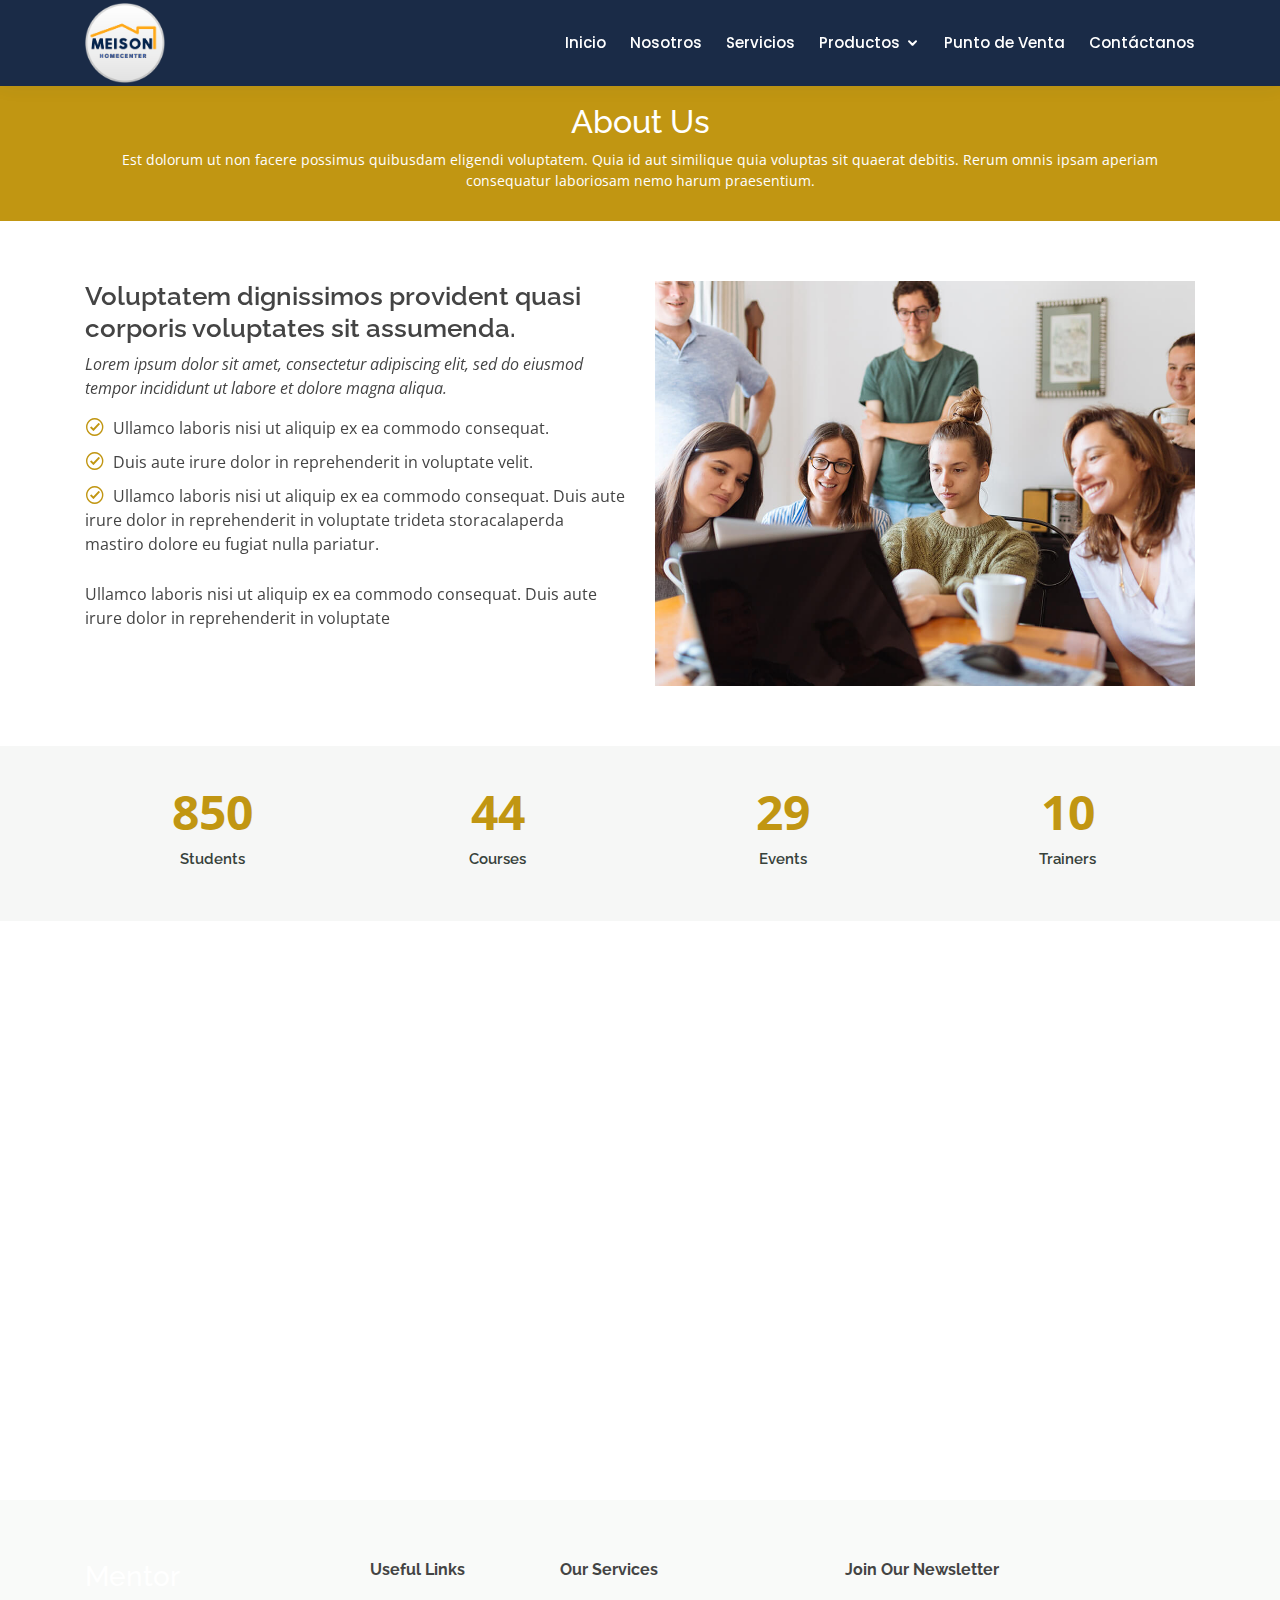
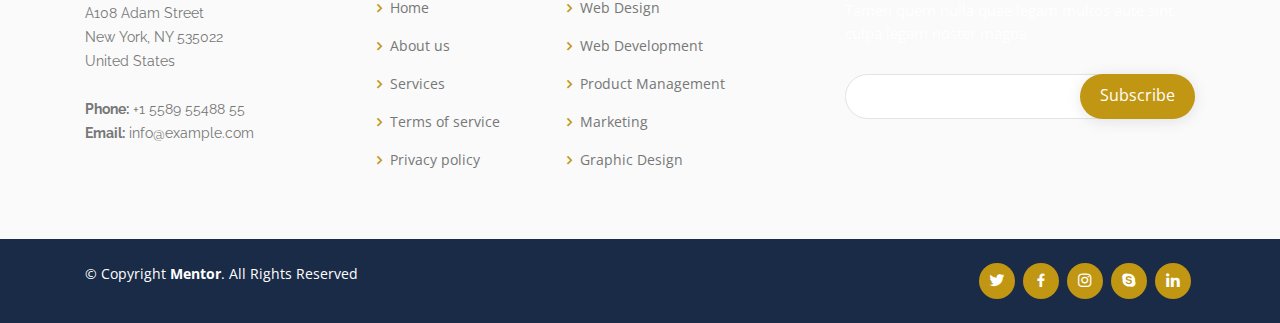
==== commit 28366ee8: "icono" ====
--- a/about.html
+++ b/about.html
@@ -35,9 +35,7 @@
   <header id="header" class="fixed-top">
     <div class="container d-flex align-items-center">
 
-      <h1 class="logo mr-auto"><a href="index.html">Mentor</a></h1>
-      <!-- Uncomment below if you prefer to use an image logo -->
-      <!-- <a href="index.html" class="logo mr-auto"><img src="assets/img/logo.png" alt="" class="img-fluid"></a>-->
+      <a href="index.html" class="logo mr-auto"><img src="assets/img/imagenes/meison.png" alt="" class="img-fluid"></a>
 
       <nav class="nav-menu d-none d-lg-block">
         <ul>
--- a/assets/css/style.css
+++ b/assets/css/style.css
@@ -112,7 +112,7 @@
   background: #1A2B47;
   transition: all 0.5s;
   z-index: 997;
-  padding: 15px 0;
+  padding: 3px 0;
   box-shadow: 0px 0 18px rgba(55, 66, 59, 0.08);
 }
 
@@ -132,7 +132,7 @@
 }
 
 #header .logo img {
-  max-height: 40px;
+  max-height: 80px;
 }
 
 @media (max-width: 992px) {
@@ -1415,7 +1415,6 @@
   }
 }
 
-
 /*--------------------------------------------------------------
 # Footer
 --------------------------------------------------------------*/
@@ -1586,3 +1585,15 @@
   border-radius: 30px;
 }
 
+.btnEnviar {
+  border-color: #E8A100;
+  background-color: #E8A100;
+  color: #fff;
+  box-shadow: 0 0 40px 40px #C19612 inset, 0 0 0 0 #E8A100;
+  -webkit-transition: all 150ms ease-in-out;
+  transition: all 150ms ease-in-out;
+  border-radius: 30px;
+}
+.btnEnviar:hover {
+  box-shadow: 0 0 10px 0 #C19612 inset, 0 0 10px 4px #E8A100;
+}